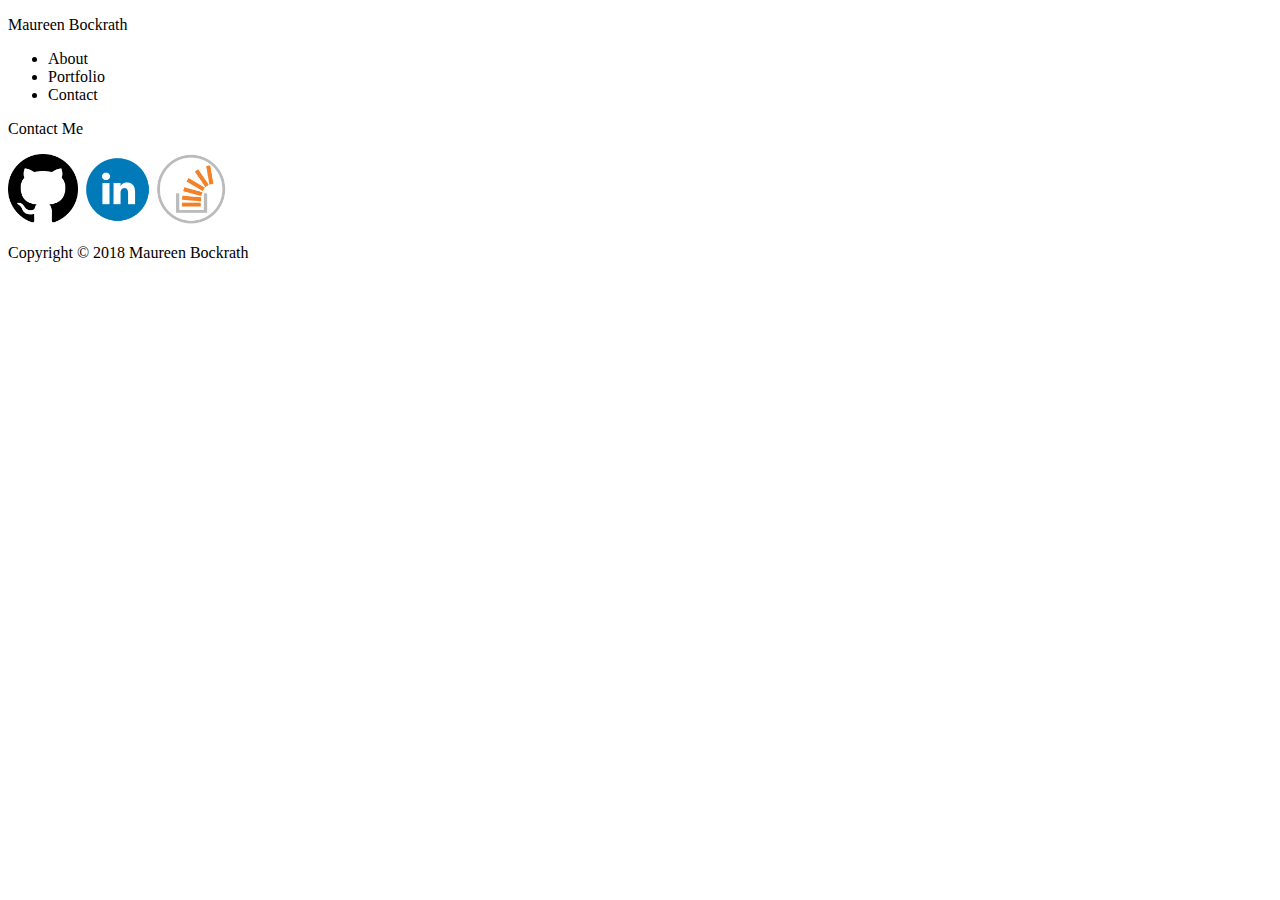
==== contact.html @ 8f07c3d8 "profile pic, icons, updated template" ====
<!DOCTYPE html>
<html>
<head>
	<title>About Me</title>
</head>
<body>
	<header>
		<div class="banner">
			<p>Maureen Bockrath</p>
		</div>
		<nav>
			<ul>
				<li>About</li>
				<li>Portfolio</li>
				<li>Contact</li>
			</ul>
		</nav>
	</header>

	<div id="mainBody">
		<div id="content">
			
		</div>
		<article id="sidebar">
			<p>Contact Me</p>
			<img src="./assets/images/github.png" height="70px">
			<img src="./assets/images/linkedin.png" height="70px">
			<img src="./assets/images/stackoverflow.png" height="70px">
		</article>
	</div>

	<footer>
		<p>Copyright &copy; 2018 Maureen Bockrath</p>
	</footer>

</body>
</html>
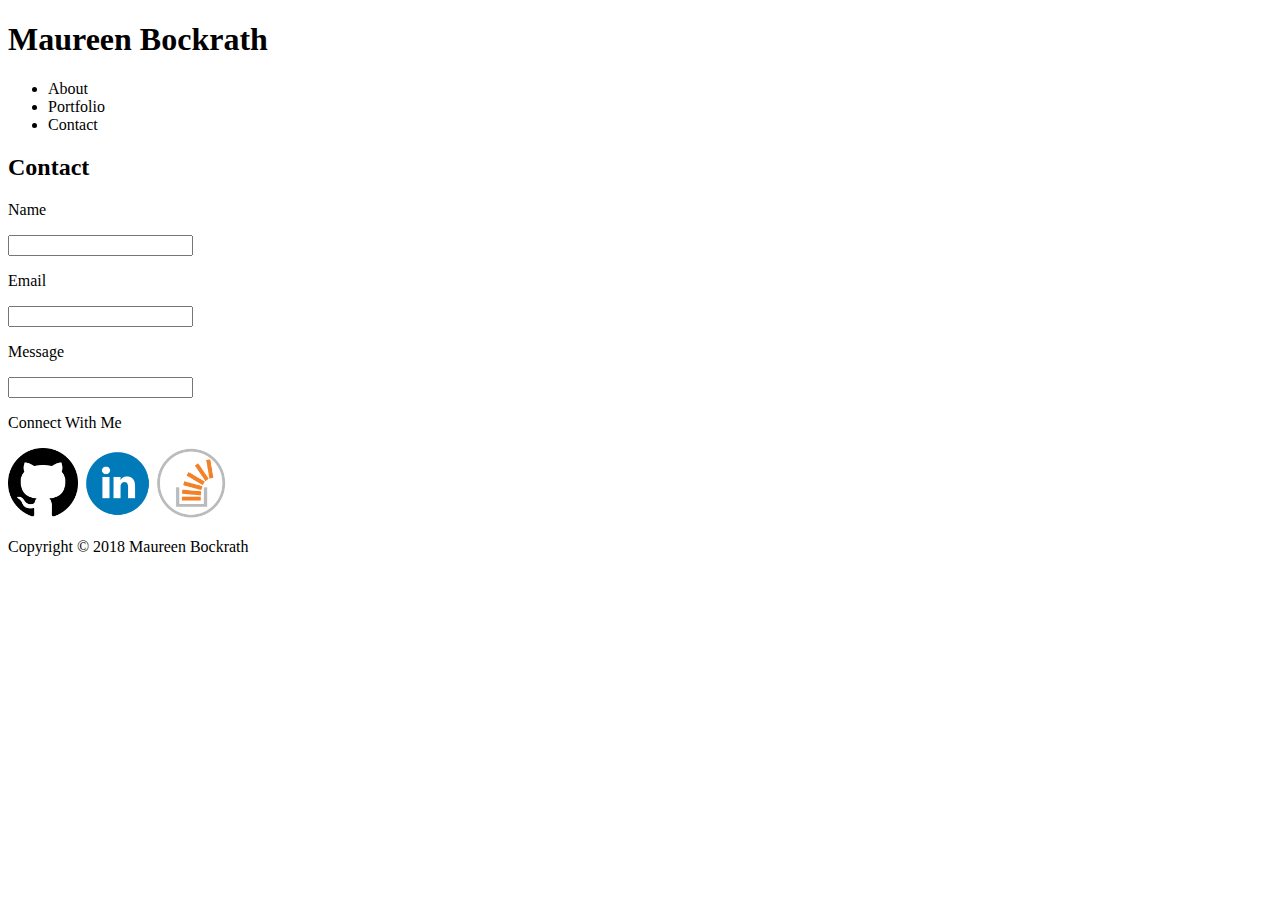
==== commit f22d3be5: "form, blank img tags." ====
--- a/contact.html
+++ b/contact.html
@@ -1,12 +1,12 @@
 <!DOCTYPE html>
 <html>
 <head>
-	<title>About Me</title>
+	<title>Contact Me</title>
 </head>
 <body>
 	<header>
 		<div class="banner">
-			<p>Maureen Bockrath</p>
+			<h1>Maureen Bockrath</h1>
 		</div>
 		<nav>
 			<ul>
@@ -19,10 +19,18 @@
 
 	<div id="mainBody">
 		<div id="content">
-			
+			<h2>Contact</h2>
+			<form>
+				<p>Name</p>
+				<input type="text" name="name">
+				<p>Email</p>
+				<input type="email" name="email">
+				<p>Message</p>
+				<input type="text" name="message">
+			</form>
 		</div>
 		<article id="sidebar">
-			<p>Contact Me</p>
+			<p>Connect With Me</p>
 			<img src="./assets/images/github.png" height="70px">
 			<img src="./assets/images/linkedin.png" height="70px">
 			<img src="./assets/images/stackoverflow.png" height="70px">
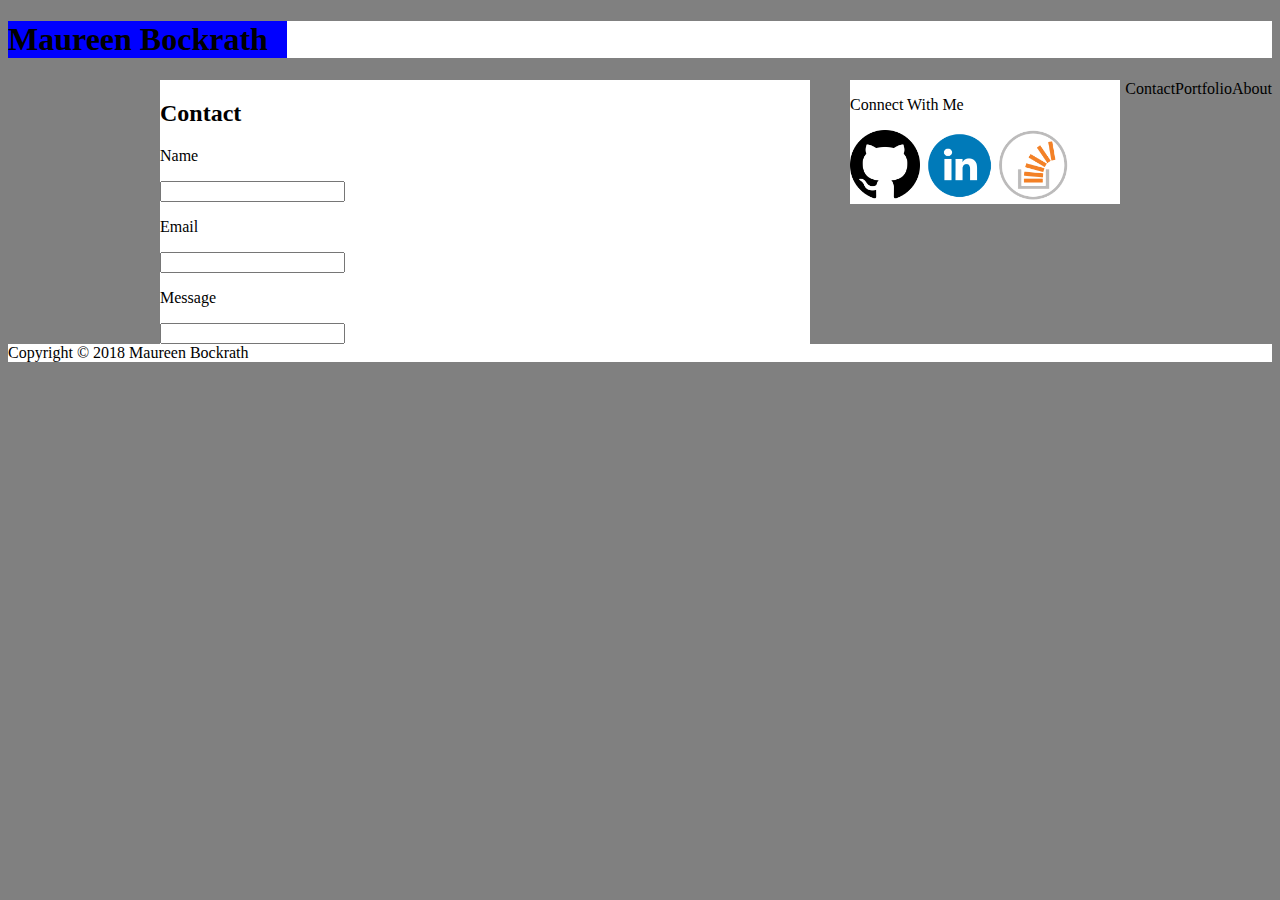
==== commit ffd1557d: "link css in html." ====
--- a/contact.html
+++ b/contact.html
@@ -2,6 +2,7 @@
 <html>
 <head>
 	<title>Contact Me</title>
+	<link rel="stylesheet" href="assets/css/style.css">
 </head>
 <body>
 	<header>
--- a/assets/css/style.css
+++ b/assets/css/style.css
@@ -0,0 +1,43 @@
+body {
+	background-color: grey;
+}
+
+header {
+	background-color: white;
+}
+
+.banner {
+	background-color: blue;
+	width: 279px;
+}
+
+nav ul li {
+	display:inline;
+	float: right;
+}
+
+#mainBody {
+	width:960px;
+	margin: auto;
+}
+
+#content {
+	background-color: white;
+	width:650px;
+	float:left;
+}
+
+#content img {
+	float: left;
+}
+
+#sidebar {
+	background-color: white;
+	width:270px;
+	float:right;
+}
+
+footer {
+	background-color: white;
+	clear: left;
+}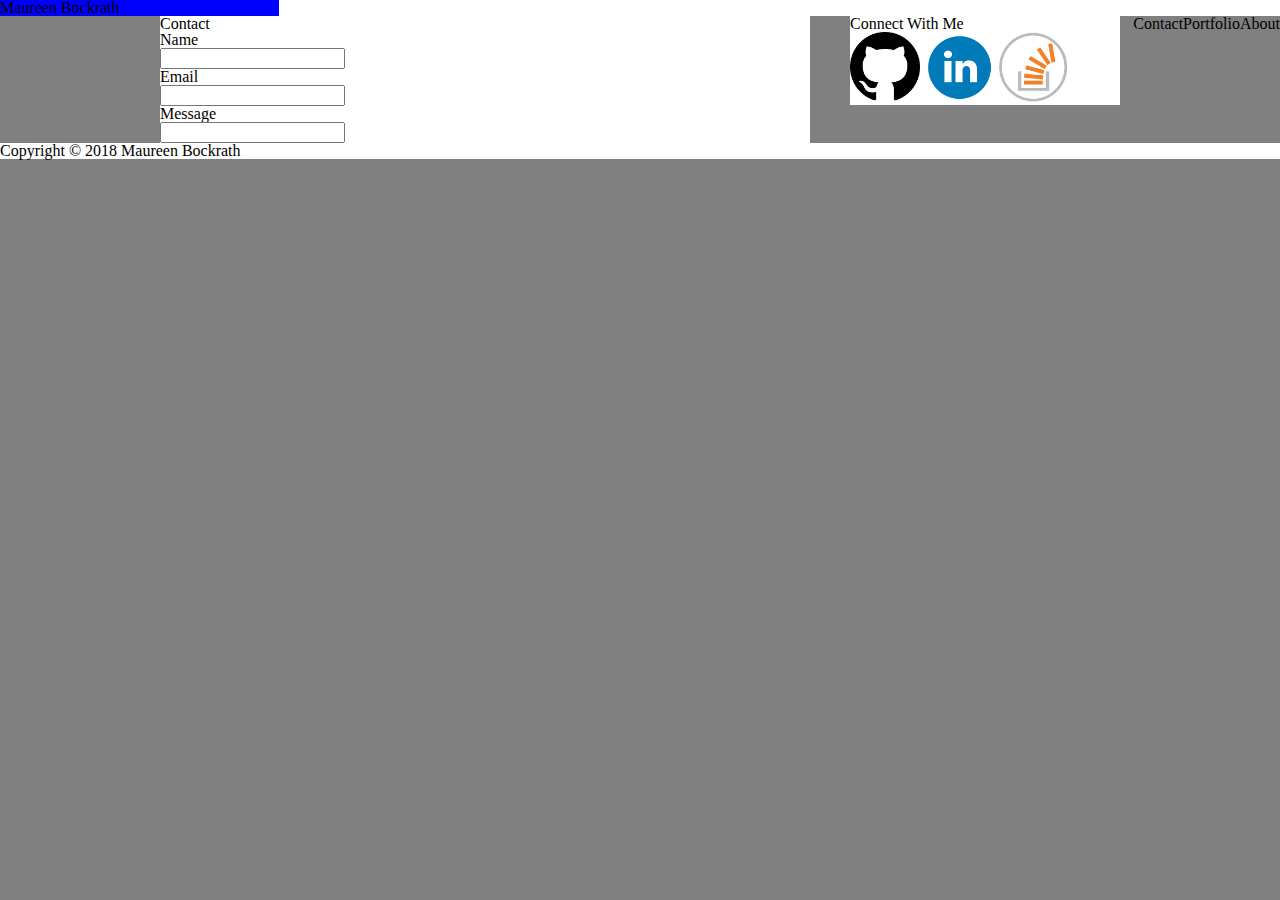
==== commit 9f23e52c: "link reset in html" ====
--- a/contact.html
+++ b/contact.html
@@ -2,6 +2,7 @@
 <html>
 <head>
 	<title>Contact Me</title>
+	<link rel="stylesheet" href="assets/css/reset.css">
 	<link rel="stylesheet" href="assets/css/style.css">
 </head>
 <body>
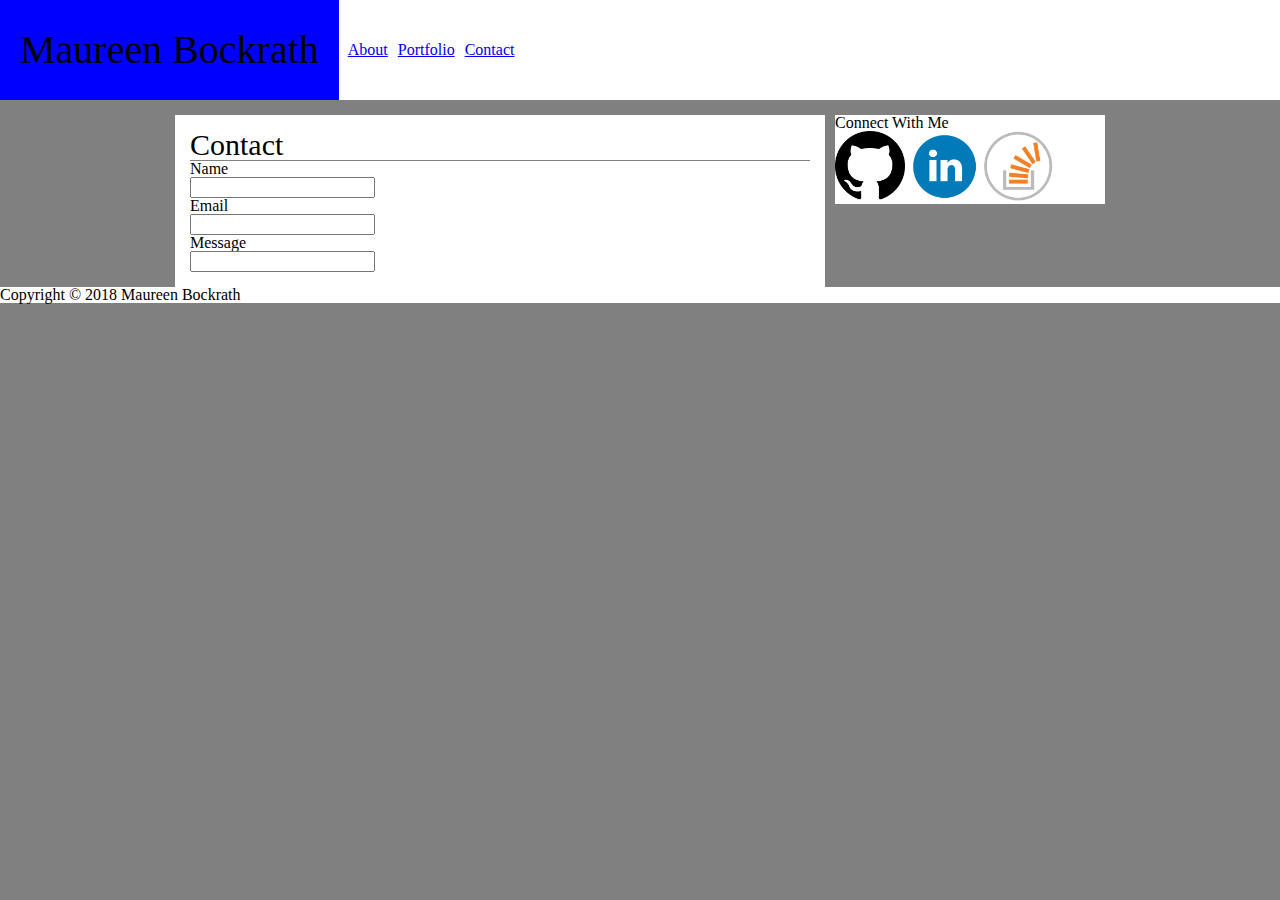
==== commit 03a84700: "update w/ some padding" ====
--- a/contact.html
+++ b/contact.html
@@ -12,9 +12,9 @@
 		</div>
 		<nav>
 			<ul>
-				<li>About</li>
-				<li>Portfolio</li>
-				<li>Contact</li>
+				<li><a href="#">About</a></li>
+				<li><a href="#">Portfolio</a></li>
+				<li><a href="#">Contact</a></li>
 			</ul>
 		</nav>
 	</header>
--- a/assets/css/style.css
+++ b/assets/css/style.css
@@ -1,3 +1,7 @@
+*{
+	box-sizing:border-box;
+}
+
 body {
 	background-color: grey;
 }
@@ -6,29 +10,55 @@
 	background-color: white;
 }
 
+h1 {
+	font-size: 40px;
+}
+
+h2 {
+	font-size: 30px;
+	border-bottom: 1px solid grey;
+}
+
+h3 {
+	font-size: 20px;
+	border-bottom: 4px solid grey;
+}
+
 .banner {
+	display:inline-block;
 	background-color: blue;
-	width: 279px;
+	padding: 30px 20px 30px 20px;
+}
+
+nav {
+	display: inline-block;
+}
+
+nav ul {
+	position: 
 }
 
 nav ul li {
-	display:inline;
-	float: right;
+	float: left;
+	padding:5px;
 }
 
 #mainBody {
 	width:960px;
 	margin: auto;
+	padding: 15px;
 }
 
 #content {
 	background-color: white;
 	width:650px;
+	padding:15px;
 	float:left;
 }
 
 #content img {
 	float: left;
+	margin: 10px;
 }
 
 #sidebar {
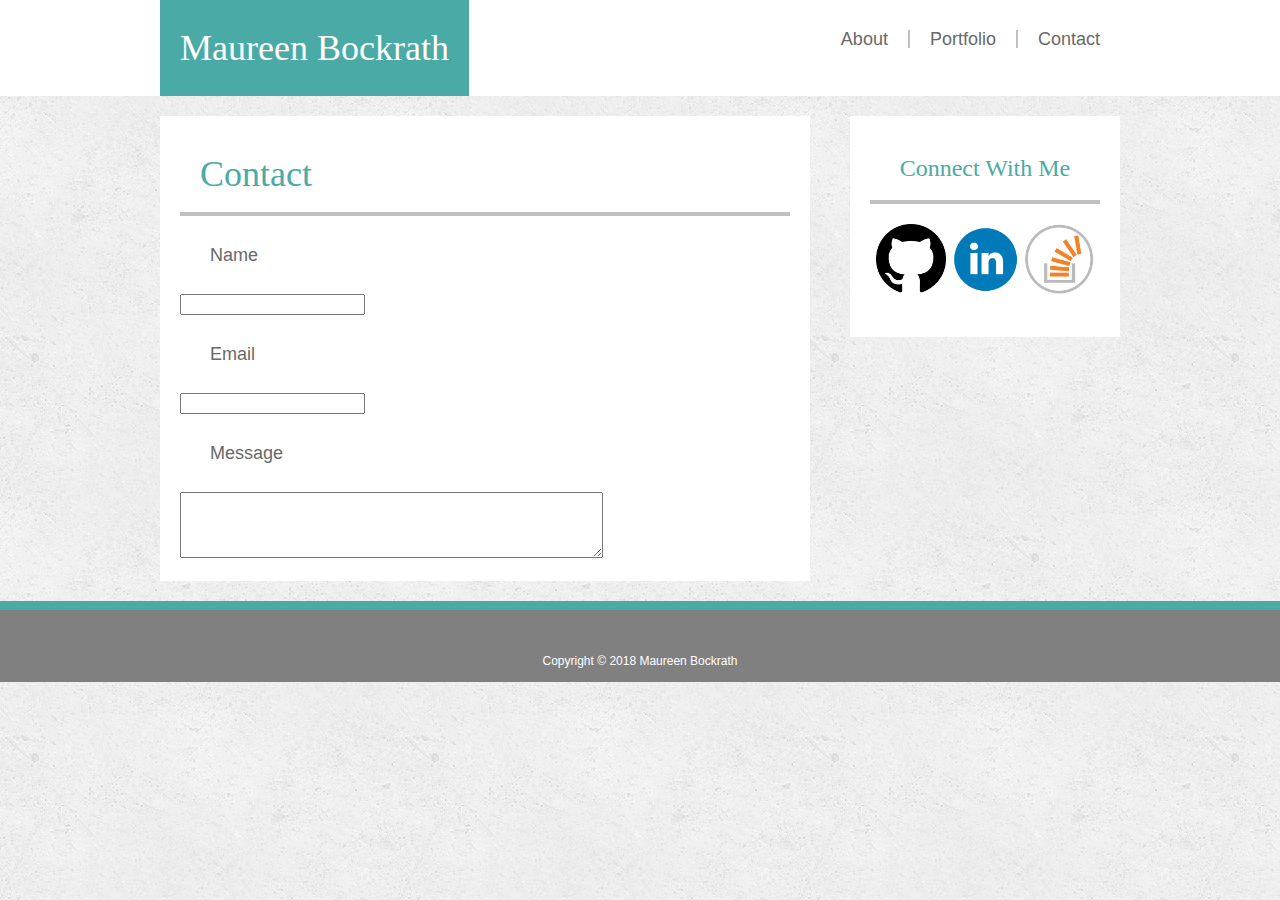
==== commit e2e76123: "Almost done." ====
--- a/contact.html
+++ b/contact.html
@@ -7,35 +7,39 @@
 </head>
 <body>
 	<header>
-		<div class="banner">
-			<h1>Maureen Bockrath</h1>
-		</div>
-		<nav>
-			<ul>
-				<li><a href="#">About</a></li>
-				<li><a href="#">Portfolio</a></li>
-				<li><a href="#">Contact</a></li>
-			</ul>
-		</nav>
+		<div id="headerContent">
+			<div class="banner">
+				<h1>Maureen Bockrath</h1>
+			</div>
+			<nav>
+				<ul>
+					<li><a href="#">About</a></li>
+					<li><a href="#" class="leftBorder">Portfolio</a></li>
+					<li><a href="#" class=leftBorder>Contact</a></li>
+				</ul>
+			</nav>
+	</div>
 	</header>
 
 	<div id="mainBody">
-		<div id="content">
-			<h2>Contact</h2>
+		<div class="content">
+			<h1>Contact</h1>
 			<form>
 				<p>Name</p>
 				<input type="text" name="name">
 				<p>Email</p>
 				<input type="email" name="email">
 				<p>Message</p>
-				<input type="text" name="message">
+				<textarea rows="4" cols="50"></textarea>
 			</form>
 		</div>
 		<article id="sidebar">
-			<p>Connect With Me</p>
-			<img src="./assets/images/github.png" height="70px">
-			<img src="./assets/images/linkedin.png" height="70px">
-			<img src="./assets/images/stackoverflow.png" height="70px">
+			<h2>Connect With Me</h2>
+			<div id="iconContainer">
+				<img src="./assets/images/github.png" height="70" alt="github icon">
+				<img src="./assets/images/linkedin.png" height="70" alt="linkedIn icon">
+				<img src="./assets/images/stackoverflow.png" height="70" alt="Stack Overflow icon">
+			</div>
 		</article>
 	</div>
 
--- a/assets/css/style.css
+++ b/assets/css/style.css
@@ -3,71 +3,140 @@
 }
 
 body {
-	background-color: grey;
+	background-image:url("../images/concrete_seamless.png");
 }
 
 header {
 	background-color: white;
 }
 
+h1, 
+h2 {
+	font-family: 'Georgia', Times, Times New Roman, serif;
+}
+
 h1 {
-	font-size: 40px;
+	font-size: 36px;
 }
 
 h2 {
-	font-size: 30px;
-	border-bottom: 1px solid grey;
+	font-size: 24px;
+	color:#4aaaa5;
+	border-bottom: 4px solid silver;
 }
 
-h3 {
-	font-size: 20px;
-	border-bottom: 4px solid grey;
+p,
+a {
+	font-family: 'Arial', 'Helvetica Neue', Helvetica, sans-serif;
+	font-size: 18px;
+	color:DimGray;
+}
+
+#headerContent {
+	width:960px;
+	margin:auto;
+	position:relative;
 }
 
 .banner {
 	display:inline-block;
-	background-color: blue;
+	background-color: #4aaaa5;
 	padding: 30px 20px 30px 20px;
+}
+
+.banner h1 {
+	color:white;
 }
 
 nav {
 	display: inline-block;
-}
-
-nav ul {
-	position: 
+	position: absolute;
+	right:0px;
 }
 
 nav ul li {
 	float: left;
-	padding:5px;
+}
+
+nav ul li a {
+	float: left;
+	text-decoration:none;
+	margin:30px 0px 30px 0px;
+	padding: 0px 20px 0px 20px;
+}
+
+.leftBorder {
+	border-left: 2px solid silver;
 }
 
 #mainBody {
 	width:960px;
 	margin: auto;
-	padding: 15px;
 }
 
-#content {
+.content {
 	background-color: white;
 	width:650px;
-	padding:15px;
 	float:left;
+	padding:20px;
+	margin:20px 20px 20px 0px;
 }
 
-#content img {
+.content h1 {
+	padding: 20px;
+	border-bottom: 4px solid silver;
+	color:#4aaaa5;
+}
+
+.content img {
 	float: left;
-	margin: 10px;
+	margin: 30px;
+}
+
+.content p {
+	margin: 30px;
 }
 
 #sidebar {
+	text-align: center;
 	background-color: white;
 	width:270px;
 	float:right;
+	margin:20px 0px 20px 20px;
+	padding: 20px;
+}
+
+#sidebar h2 {
+	padding:20px;
+}
+
+#iconContainer {
+	padding:20px 0px 20px 0px;
 }
 
 footer {
+	clear: left;
+	width:100%;
+	text-align: center;
+	padding:15px;
+	background-color:grey;
+	border-top:9px solid #4aaaa5; 
+}
+
+footer p {
+	margin-top:30px;
+	color:white;
+	font-size:12px;
+}
+
+.left {
+	float:left;
+	width:50%;
+}
+
+.galleryContent {
 	background-color: white;
-	clear: left;
-}+	width:650px;
+	float:left;
+	margin:20px 20px 20px 0px;
+}
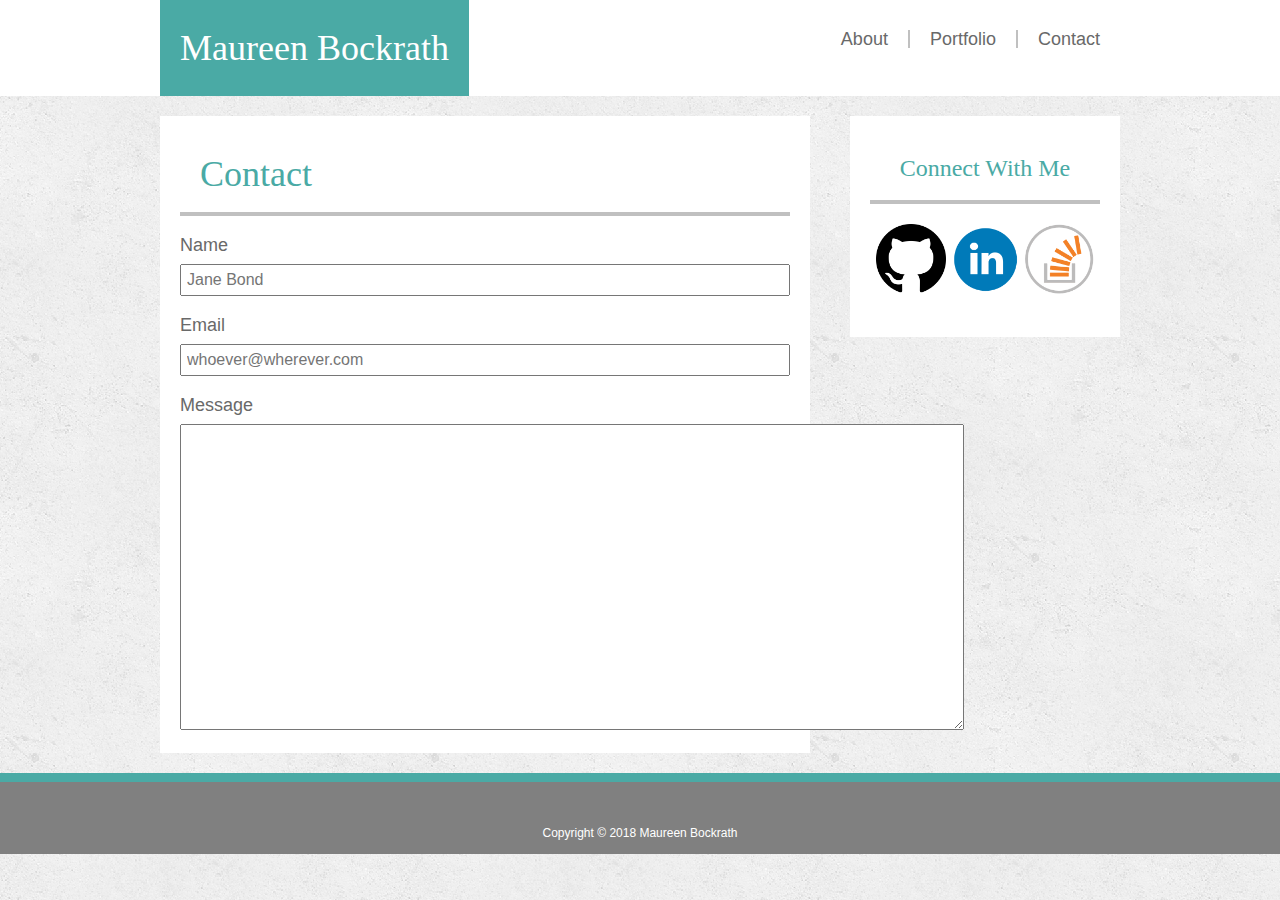
==== commit ac134bea: "Style and working links added." ====
--- a/contact.html
+++ b/contact.html
@@ -22,23 +22,23 @@
 	</header>
 
 	<div id="mainBody">
-		<div class="content">
+		<div class="content contactContent">
 			<h1>Contact</h1>
 			<form>
 				<p>Name</p>
-				<input type="text" name="name">
+				<input type="text" name="Name" placeholder="Jane Bond">
 				<p>Email</p>
-				<input type="email" name="email">
+				<input type="text" name="Email" placeholder="whoever@wherever.com">
 				<p>Message</p>
-				<textarea rows="4" cols="50"></textarea>
+				<textarea rows="20" cols="95"></textarea>
 			</form>
 		</div>
 		<article id="sidebar">
 			<h2>Connect With Me</h2>
 			<div id="iconContainer">
-				<img src="./assets/images/github.png" height="70" alt="github icon">
-				<img src="./assets/images/linkedin.png" height="70" alt="linkedIn icon">
-				<img src="./assets/images/stackoverflow.png" height="70" alt="Stack Overflow icon">
+				<a href="https://github.com/liannaarica09"><img src="./assets/images/github.png" height="70" alt="github icon"></a>
+				<a href="https://www.linkedin.com/in/maureen-bockrath-98375654"><img src="./assets/images/linkedin.png" height="70" alt="linkedIn icon"></a>
+				<a href="https://stackoverflow.com/users/9162224/mimi"><img src="./assets/images/stackoverflow.png" height="70" alt="Stack Overflow icon"></a>
 			</div>
 		</article>
 	</div>
--- a/assets/css/style.css
+++ b/assets/css/style.css
@@ -114,6 +114,16 @@
 	padding:20px 0px 20px 0px;
 }
 
+#iconContainer img:hover{
+	-webkit-transform: scale(1.3);
+    -ms-transform: scale(1.3);
+    transform: scale(1.3);
+}
+
+.wrap {
+	min-height: calc(100vh - 79px);
+}
+
 footer {
 	clear: left;
 	width:100%;
@@ -132,11 +142,54 @@
 .left {
 	float:left;
 	width:50%;
+	position: relative;
+	text-align: center;
+	margin-top: 40px;
 }
 
+.right {
+	float:right;
+	width:50%;
+	position: relative;
+	text-align: center;
+	margin-top: 40px;
+}
 .galleryContent {
 	background-color: white;
 	width:650px;
 	float:left;
 	margin:20px 20px 20px 0px;
 }
+
+.galleryContent img{
+	float: left;
+	margin: 0px;
+}
+
+.galleryBanner {
+	color:white;
+	font-family: 'Georgia', Times, Times New Roman, serif;
+	background-color: #4aaaa5;
+	width: 275px;
+	padding:15px;
+	position: absolute;
+	bottom: -20px;
+	left:-30px;
+}
+
+.galleryBanner:hover {
+	color:#4aaaa5;
+	background-color: rgba(255, 255, 255, .75);
+	box-shadow: 2px 2px 4px silver;
+}
+
+input{
+	width:100%;
+	font-size:16px;
+	padding: 5px;
+}
+
+.contactContent p{
+	margin: 20px 0px 10px 0px;
+}
+
